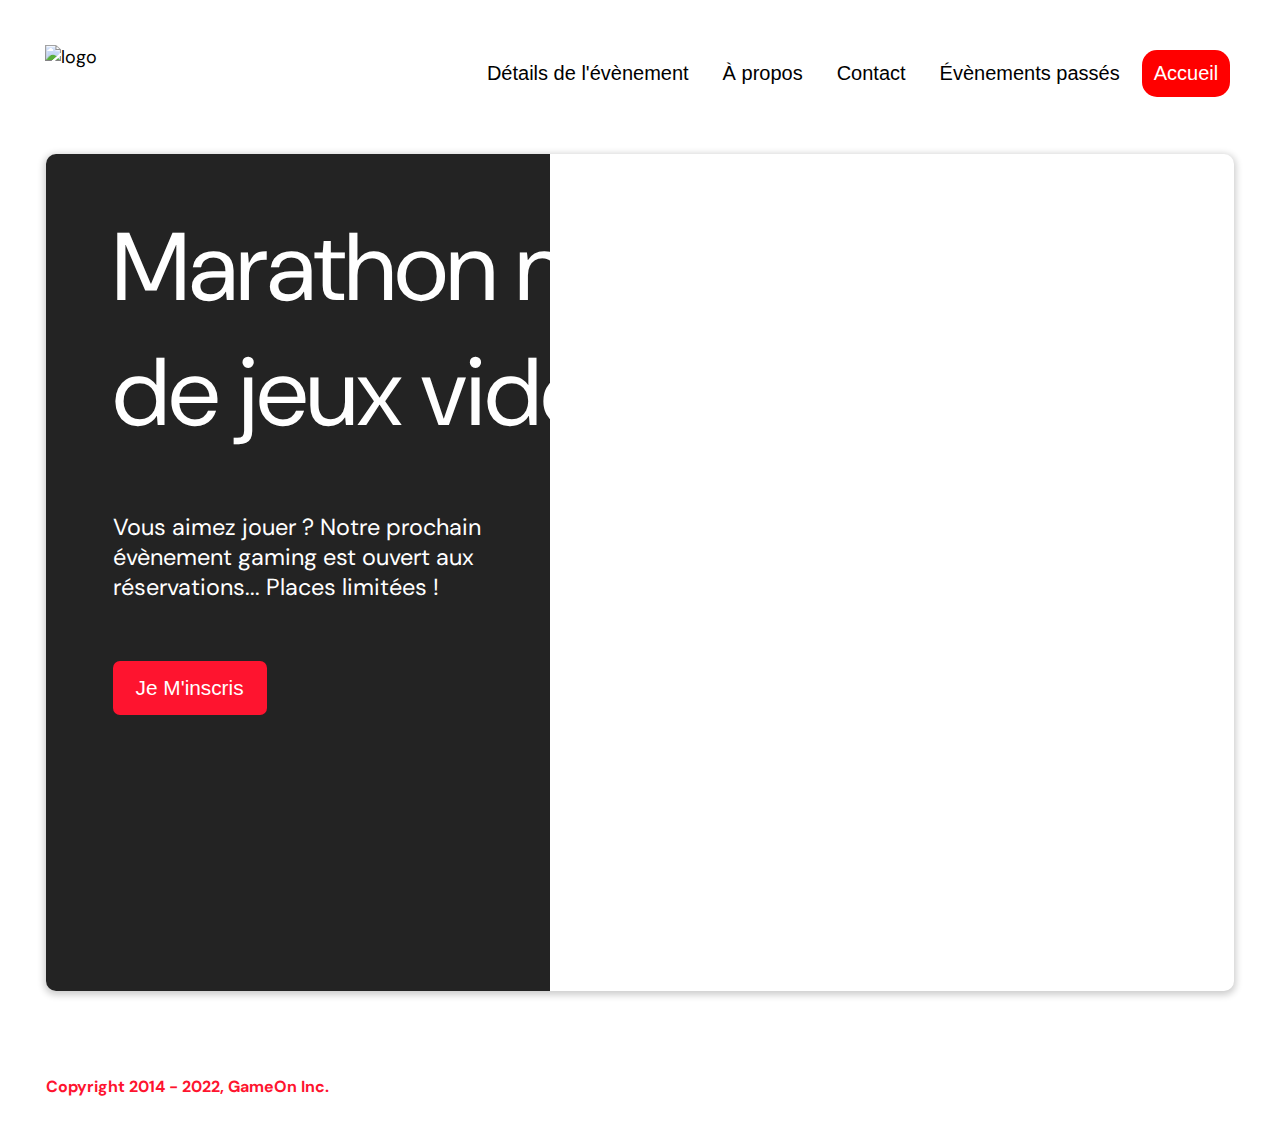
==== starterOnly/index.html @ 2d6cddc2 "bouton je m'inscris" ====
<!DOCTYPE html>
<html lang="en">
  <head>
    <meta charset="utf-8" />
    <title>Reservation</title>
    <meta name="viewport" content="width=device-width,initial-scale=1" />
    <link rel="stylesheet" href="modal.css" />
    <link rel="stylesheet" href="https://cdnjs.cloudflare.com/ajax/libs/font-awesome/4.7.0/css/font-awesome.min.css">
    <link
      href="https://fonts.googleapis.com/css?family=DM+Sans"
      rel="stylesheet">
  </head>
  <body>
    <div class="topnav" id="myTopnav">
      <div class="header-logo">
      <img alt="logo" src="Logo.png" width="auto" height="auto" />
    </div>
      <div class="main-navbar">
      
        <a href="#"><span>Détails de l'évènement</span></a>
        <a href="#"><span>À propos</span></a>
        <a href="#"><span>Contact</span></a>
        <a href="#"><span>Évènements passés</span></a>
        <a href="javascript:void(0);" class="icon" onclick="editNav()">
          <i class="fa fa-bars"></i>
          <a href="#" class="active"><span>Accueil</span></a>
        </a>
      </div>
    </div>
  </div>
    <main>
      <div class="hero-section">
        <div class="hero-content">
          <h1 class="hero-headline">
            Marathon national<br>
            de jeux vidéos
          </h1>
          <p class="hero-text">
            Vous aimez jouer ? Notre prochain évènement gaming est ouvert
            aux réservations... Places limitées !
          </p>
          <button class="btn-signup modal-btn">
            je m'inscris
          </button>
        </div>
        <div class="hero-img">
          <img src="./bg_img.jpg" alt="img" />
        </div>
        <button class="btn-signup modal-btn">
          je m'inscris
        </button>
      </div>

      <div class="bground">
        <div class="content">
          <span class="close"></span>
          <div class="modal-body">
            <form
              name="reserve"
              action="index.html"
              method="get"
              onsubmit="return validate();"
            >
              <div
                class="formData">
                <label>Prénom</label><br>
                <input
                  class="text-control"
                  type="text"
                  id="first"
                  name="first"
                  minlength="2"
                /><br>
              </div>
              <div
                class="formData">
                <label>Nom</label><br>
                <input
                  class="text-control"
                  type="text"
                  id="last"
                  name="last"
                /><br>
              </div>
              <div
                class="formData">
                <label>E-mail</label><br>
                <input
                  class="text-control"
                  type="email"
                  id="email"
                  name="email"
                /><br>
              </div>
              <div
                class="formData">
                <label>Date de naissance</label><br>
                <input
                  class="text-control"
                  type="date"
                  id="birthdate"
                  name="birthdate"
                /><br>
              </div>

              <div
                class="formData">
                <label>À combien de tournois GameOn avez-vous déjà participé ?</label><br>
                <input type="number" class="text-control" id="quantity" name="quantity" min="0" max="99">
              </div>
              <p class="text-label">A quel tournoi souhaitez-vous participer cette année ?
                <abbr title="Une ville doit être sélectionnée"></abbr>
              </p>
              <div
                class="formData">

                <input
                  class="checkbox-input"
                  type="radio"
                  id="location1"
                  name="location"
                  value="New York"
                />
                <label class="checkbox-label" for="location1">
                  <span class="checkbox-icon"></span>
                  New York</label
                >

                <input
                  class="checkbox-input"
                  type="radio"
                  id="location2"
                  name="location"
                  value="San Francisco"
                />
                <label class="checkbox-label" for="location2">
                  <span class="checkbox-icon"></span>
                  San Francisco</label
                >

                <input
                  class="checkbox-input"
                  type="radio"
                  id="location3"
                  name="location"
                  value="Seattle"
                />
                <label class="checkbox-label" for="location3">
                  <span class="checkbox-icon"></span>
                  Seattle</label
                >

                <input
                  class="checkbox-input"
                  type="radio"
                  id="location4"
                  name="location"
                  value="Chicago"
                />
                <label class="checkbox-label" for="location4">
                  <span class="checkbox-icon"></span>
                  Chicago</label
                >

                <input
                  class="checkbox-input"
                  type="radio"
                  id="location5"
                  name="location"
                  value="Boston"
                />
                <label class="checkbox-label" for="location5">
                  <span class="checkbox-icon"></span>
                  Boston</label
                >
                <input
                  class="checkbox-input"
                  type="radio"
                  id="location6"
                  name="location"
                  value="Portland"
                />
                <label class="checkbox-label" for="location6">
                  <span class="checkbox-icon"></span>
                  Portland</label
                >
              </div>

              <div
                class="formData">
                <input
                  class="checkbox-input"
                  type="checkbox"
                  id="checkbox1"
                  checked
                />
                <label class="checkbox2-label" for="checkbox1" required>
                  <span class="checkbox-icon"></span>
                  J'ai lu et accepté les conditions d'utilisation.
                </label>
                <br>
                <input class="checkbox-input" type="checkbox" id="checkbox2" />
                <label class="checkbox2-label" for="checkbox2">
                  <span class="checkbox-icon"></span>
                  Je  souhaite être prévenu des prochains évènements.
                </label>
                <br>
              </div>
              <input
                class="btn-submit"
                type="submit"
                class="button"
                value="c'est parti"
              />
            </form>
            <!--        ajout bouton close confirm -->
            <div class="confirm-modal d-none">
              <div class="message">Merci de! Votre réservation a bien été reçue!</div>
              <input type="button"
              class="button btn-submit close-confirm"
              value="fermer"
              />
            </div>
          </div>
        </div>
      </div>
    </main>
    <footer>
      <p class="copyrights">
        Copyright 2014 - 2022, GameOn Inc.
      </p>
    </footer>
    <script src="modal.js"></script>
  </body>
</html>
---- starterOnly/modal.css ----
:root {
  --font-default: "DM Sans", Arial, Helvetica, sans-serif;
  --font-slab: var(--font-default);
  --modal-duration: 0.8s;
}
* {
  box-sizing: border-box;
  margin: 0;
  padding: 0;
}
/* Landing Page */

body {
  margin: 0;
  display: flex;
  flex-direction: column;
  background-image: url("background.png");
  font-family: var(--font-default);
  font-size: 18px;
  max-width: 1300px;
  margin: 0 auto;
}

p {
  margin-bottom: 0;
  padding: 0.5vw;
}

img {
  padding-right: 1rem;
}

.topnav {
  overflow: hidden;
  margin: 3.5%;
}
.header-logo {
    float: left;
}
.main-navbar {
    float: right;
}
.topnav a {
  float: left;
  display: block;
  color: #000000;
  text-align: center;
  padding: 12px 12px;
  margin: 5px;
  text-decoration: none;
  font-size: 20px;
  font-family: Roboto, sans-serif;
}

.topnav a:hover {
  background-color: #ff0000;
  color: #ffffff;
  border-radius: 15px;
}

.topnav a.active {
  background-color: #ff0000;
  color: #ffffff;
  border-radius: 15px;
}

.topnav .icon {
  display: none;
}

@media screen and (max-width: 768px) {
  .topnav a {display: none;}
  .topnav a.icon {
    float: right;
    display: block;
  }
}

@media screen and (max-width: 768px) {
  .topnav.responsive {position: relative;}
  .topnav.responsive .icon {
    position: absolute;
    right: 0;
    top: 0;
  }
  .topnav.responsive a {
    float: none;
    display: block;
    text-align: left;
  }
}



 @media screen and (max-width: 540px) {
  .topnav a {display: none;}
  .topnav a.icon {
    float: right;
    display: block;
    margin-top: -15px;
  }
} 

main {
  font-size: 130%;
  font-weight: bolder;
  color: black;
  padding-top: 0.5vw;
  padding-left: 2vw;
  padding-right: 2vw;
  margin: 1px 20px 15px;
  border-radius: 2rem;
  text-align: justify;


}

.modal-btn {
  font-size: 145%;
  background: #fe142f;
  display: flex;
  margin: auto;
  padding: 2em;
  color: #fff;
  padding: 0.75rem 2.5rem;
  border-radius: 1rem;
  cursor: pointer;
}

.modal-btn:hover {
  background: #3876ac;
}

.footer {
  margin: 20px;
  padding: 10px;
  font-family: var(--font-slab);
}

/* Modal form */

.button {
  background: #fe142f;
  margin-top: 0.5em;
  padding: 1em;
  color: #fff;
  border-radius: 15px;
  cursor: pointer;
  font-size: 16px;
}

.button:hover {
  background: #3876ac;
}

.smFont {
  font-size: 16px;
}

.bground {
  display: none;
  position: fixed;
  z-index: 1;
  left: 0;
  top: 0;
  height: 100%;
  width: 100%;
  overflow: auto;
  background-color: rgba(26, 39, 156, 0.4);
}

.content {
  margin: 5% auto;
  width: 100%;
  max-width: 500px;
  animation-name: modalopen;
  animation-duration: var(--modal-duration);
  background: #232323;
  border-radius: 10px;
  overflow: hidden;
  position: relative;
  color: #fff;
  padding-top: 10px;
}

.modal-body {
  padding: 15px 8%;
  margin: 15px auto;
}

label {
  font-family: var(--font-default);
  font-size: 17px;
  font-weight: normal;
  display: inline-block;
  margin-bottom: 11px;
}
input {
  padding: 8px;
  border: 0.8px solid #ccc;
  outline: none;
}
.text-control {
  margin: 0;
  padding: 8px;
  width: 100%;
  border-radius: 8px;
  font-size: 20px;
  height: 48px;
}
.formData[data-error]::after {
  content: attr(data-error);
  font-size: 0.4em;
  color: #e54858;
  display: block;
  margin-top: 7px;
  margin-bottom: 7px;
  text-align: right;
  line-height: 0.3;
  opacity: 0;
  transition: 0.3s;
}
.formData[data-error-visible="true"]::after {
  opacity: 1;
}
.formData[data-error-visible="true"] .text-control {
  border: 2px solid #e54858;
}
/* 
input[data-error]::after {
    content: attr(data-error);
    font-size: 0.4em;
    color: red;
} */
.checkbox-label,
.checkbox2-label {
  position: relative;
  margin-left: 36px;
  font-size: 12px;
  font-weight: normal;
}
.checkbox-label .checkbox-icon,
.checkbox2-label .checkbox-icon {
  display: block;
  width: 20px;
  height: 20px;
  border: 2px solid #279e7a;
  border-radius: 50%;
  text-indent: 29px;
  white-space: nowrap;
  position: absolute;
  left: -30px;
  top: -1px;
  transition: 0.3s;
}
.checkbox-label .checkbox-icon::after,
.checkbox2-label .checkbox-icon::after {
  content: "";
  width: 13px;
  height: 13px;
  background-color: #279e7a;
  border-radius: 50%;
  text-indent: 29px;
  white-space: nowrap;
  position: absolute;
  left: 50%;
  top: 50%;
  transform: translate(-50%, -50%);
  transition: 0.3s;
  opacity: 0;
}
.checkbox-input {
  display: none;
}
.checkbox-input:checked + .checkbox-label .checkbox-icon::after,
.checkbox-input:checked + .checkbox2-label .checkbox-icon::after {
  opacity: 1;
}
.checkbox-input:checked + .checkbox2-label .checkbox-icon {
  background: #279e7a;
}
.checkbox2-label .checkbox-icon {
  border-radius: 4px;
  border: 0;
  background: #c4c4c4;
}
.checkbox2-label .checkbox-icon::after {
  width: 7px;
  height: 4px;
  border-radius: 2px;
  background: transparent;
  border: 2px solid transparent;
  border-bottom-color: #fff;
  border-left-color: #fff;
  transform: rotate(-55deg);
  left: 21%;
  top: 19%;
}
.close {
  position: absolute;
  right: 15px;
  top: 15px;
  width: 32px;
  height: 32px;
  opacity: 1;
  cursor: pointer;
  transform: scale(0.7);
}
.close:before,
.close:after {
  position: absolute;
  left: 15px;
  content: " ";
  height: 33px;
  width: 3px;
  background-color: #fff;
}
.close:before {
  transform: rotate(45deg);
}
.close:after {
  transform: rotate(-45deg);
}
.btn-submit,
.btn-signup {
  background: #fe142f;
  display: block;
  margin: 0 auto;
  border-radius: 7px;
  font-size: 1rem;
  padding: 12px 82px;
  color: #fff;
  cursor: pointer;
  border: 0;
}
/* custom select styles */
.custom-select {
  position: relative;
  font-family: Arial;
  font-size: 1.1rem;
  font-weight: normal;
}

.custom-select select {
  display: none;
}
.select-selected {
  background-color: #fff;
}

/* Style the arrow inside the select element: */
.select-selected:after {
  position: absolute;
  content: "";
  top: 10px;
  right: 13px;
  width: 11px;
  height: 11px;
  border: 3px solid transparent;
  border-bottom-color: #f00;
  border-left-color: #f00;
  transform: rotate(-48deg);
  border-radius: 25px 0 5px 0;
}

/* Point the arrow upwards when the select box is open (active): */
.select-selected.select-arrow-active:after {
  transform: rotate(135deg);
  top: 13px;
}

.select-items div,
.select-selected {
  color: #000;
  padding: 11px 16px;
  border: 1px solid transparent;
  border-color: transparent transparent rgba(0, 0, 0, 0.1) transparent;
  cursor: pointer;
  border-radius: 8px;
  height: 48px;
}

/* Style items (options): */
.select-items {
  position: absolute;
  background-color: #fff;
  top: 89%;
  left: 0;
  right: 0;
  z-index: 99;
}

/* Hide the items when the select box is closed: */
.select-hide {
  display: none;
}

.select-items div:hover,
.same-as-selected {
  background-color: rgba(0, 0, 0, 0.1);
}
/* custom select end */
.text-label {
  font-weight: normal;
  font-size: 16px;
}
.hero-section {
  min-height: 93vh;
  border-radius: 10px;
  display: grid;
  grid-template-columns: repeat(12, 1fr);
  overflow: hidden;
  box-shadow: 0 2px 7px 2px rgba(0, 0, 0, 0.2);
  margin-bottom: 10px;
}
.hero-content {
  padding: 51px 67px;
  grid-column: span 4;
  background: #232323;
  color: #fff;
  position: relative;
  text-align: left;
  min-width: 424px;
}
.hero-content::after {
  content: "";
  width: 100%;
  height: 100%;
  background: #232323;
  position: absolute;
  right: -80px;
  top: 0;
}
.hero-content > * {
  position: relative;
  z-index: 1;
}
.hero-headline {
  font-size: 6rem;
  font-weight: normal;
  white-space: nowrap;
}
.hero-text {
  width: 146%;
  font-weight: normal;
  margin-top: 57px;
  padding: 0;
}
.btn-signup {
  outline: none;
  text-transform: capitalize;
  font-size: 1.3rem;
  padding: 15px 23px;
  margin: 0;
  margin-top: 59px;
}
.hero-img {
  grid-column: span 8;
}
.hero-img img {
  width: 100%;
  height: 100%;
  display: block;
  padding: 0;
}
.copyrights {
  color: #fe142f;
  padding: 0;
  font-size: 1rem;
  margin: 60px 0 30px;
  font-weight: bolder;
}
.hero-section > .btn-signup {
  display: none;
}
footer {
  padding-left: 2vw;
  padding-right: 2vw;
  margin: 0 20px;
}
@media screen and (max-width: 800px) {
  .hero-section {
    display: block;
    box-shadow: unset;
  }
  .hero-content {
    background: #fff;
    color: #000;
    padding: 20px;
  }
  .hero-content::after {
    content: unset;
  }
  .hero-content .btn-signup {
    display: none;
  }
  .hero-headline {
    font-size: 4.5rem;
    white-space: normal;
  }
  .hero-text {
    width: unset;
    font-size: 1.5rem;
  }
  .hero-img img {
    border-radius: 10px;
    margin-top: 40px;
  }
  .hero-section > .btn-signup {
    display: block;
    margin: 32px auto 10px;
    padding: 12px 35px;
  }
  .copyrights {
    margin-top: 50px;
    text-align: center;
  }
}

@keyframes modalopen {
  from {
    opacity: 0;
    transform: translateY(-150px);
  }
  to {
    opacity: 1;
  }
}
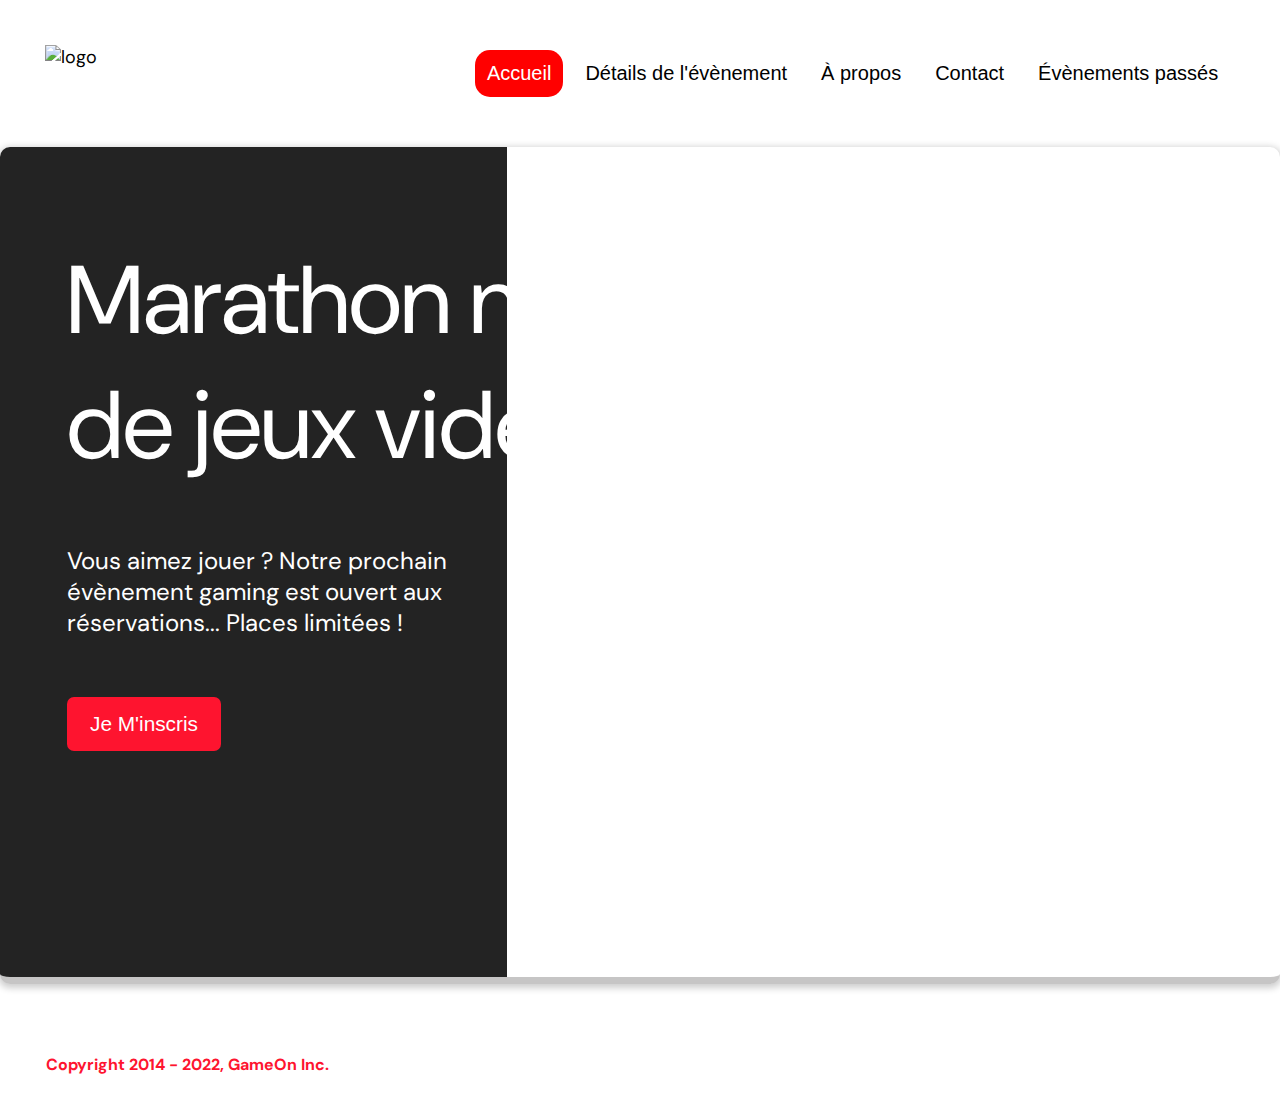
==== commit bb939428: "message erreur" ====
--- a/starterOnly/index.html
+++ b/starterOnly/index.html
@@ -1,235 +1,166 @@
-<!DOCTYPE html>
-<html lang="en">
-  <head>
-    <meta charset="utf-8" />
-    <title>Reservation</title>
-    <meta name="viewport" content="width=device-width,initial-scale=1" />
-    <link rel="stylesheet" href="modal.css" />
-    <link rel="stylesheet" href="https://cdnjs.cloudflare.com/ajax/libs/font-awesome/4.7.0/css/font-awesome.min.css">
-    <link
-      href="https://fonts.googleapis.com/css?family=DM+Sans"
-      rel="stylesheet">
-  </head>
-  <body>
-    <div class="topnav" id="myTopnav">
-      <div class="header-logo">
-      <img alt="logo" src="Logo.png" width="auto" height="auto" />
-    </div>
-      <div class="main-navbar">
-      
-        <a href="#"><span>Détails de l'évènement</span></a>
-        <a href="#"><span>À propos</span></a>
-        <a href="#"><span>Contact</span></a>
-        <a href="#"><span>Évènements passés</span></a>
-        <a href="javascript:void(0);" class="icon" onclick="editNav()">
-          <i class="fa fa-bars"></i>
-          <a href="#" class="active"><span>Accueil</span></a>
-        </a>
-      </div>
-    </div>
-  </div>
-    <main>
-      <div class="hero-section">
-        <div class="hero-content">
-          <h1 class="hero-headline">
-            Marathon national<br>
-            de jeux vidéos
-          </h1>
-          <p class="hero-text">
-            Vous aimez jouer ? Notre prochain évènement gaming est ouvert
-            aux réservations... Places limitées !
-          </p>
-          <button class="btn-signup modal-btn">
-            je m'inscris
-          </button>
-        </div>
-        <div class="hero-img">
-          <img src="./bg_img.jpg" alt="img" />
-        </div>
-        <button class="btn-signup modal-btn">
-          je m'inscris
-        </button>
-      </div>
-
-      <div class="bground">
-        <div class="content">
-          <span class="close"></span>
-          <div class="modal-body">
-            <form
-              name="reserve"
-              action="index.html"
-              method="get"
-              onsubmit="return validate();"
-            >
-              <div
-                class="formData">
-                <label>Prénom</label><br>
-                <input
-                  class="text-control"
-                  type="text"
-                  id="first"
-                  name="first"
-                  minlength="2"
-                /><br>
-              </div>
-              <div
-                class="formData">
-                <label>Nom</label><br>
-                <input
-                  class="text-control"
-                  type="text"
-                  id="last"
-                  name="last"
-                /><br>
-              </div>
-              <div
-                class="formData">
-                <label>E-mail</label><br>
-                <input
-                  class="text-control"
-                  type="email"
-                  id="email"
-                  name="email"
-                /><br>
-              </div>
-              <div
-                class="formData">
-                <label>Date de naissance</label><br>
-                <input
-                  class="text-control"
-                  type="date"
-                  id="birthdate"
-                  name="birthdate"
-                /><br>
-              </div>
-
-              <div
-                class="formData">
-                <label>À combien de tournois GameOn avez-vous déjà participé ?</label><br>
-                <input type="number" class="text-control" id="quantity" name="quantity" min="0" max="99">
-              </div>
-              <p class="text-label">A quel tournoi souhaitez-vous participer cette année ?
-                <abbr title="Une ville doit être sélectionnée"></abbr>
-              </p>
-              <div
-                class="formData">
-
-                <input
-                  class="checkbox-input"
-                  type="radio"
-                  id="location1"
-                  name="location"
-                  value="New York"
-                />
-                <label class="checkbox-label" for="location1">
-                  <span class="checkbox-icon"></span>
-                  New York</label
-                >
-
-                <input
-                  class="checkbox-input"
-                  type="radio"
-                  id="location2"
-                  name="location"
-                  value="San Francisco"
-                />
-                <label class="checkbox-label" for="location2">
-                  <span class="checkbox-icon"></span>
-                  San Francisco</label
-                >
-
-                <input
-                  class="checkbox-input"
-                  type="radio"
-                  id="location3"
-                  name="location"
-                  value="Seattle"
-                />
-                <label class="checkbox-label" for="location3">
-                  <span class="checkbox-icon"></span>
-                  Seattle</label
-                >
-
-                <input
-                  class="checkbox-input"
-                  type="radio"
-                  id="location4"
-                  name="location"
-                  value="Chicago"
-                />
-                <label class="checkbox-label" for="location4">
-                  <span class="checkbox-icon"></span>
-                  Chicago</label
-                >
-
-                <input
-                  class="checkbox-input"
-                  type="radio"
-                  id="location5"
-                  name="location"
-                  value="Boston"
-                />
-                <label class="checkbox-label" for="location5">
-                  <span class="checkbox-icon"></span>
-                  Boston</label
-                >
-                <input
-                  class="checkbox-input"
-                  type="radio"
-                  id="location6"
-                  name="location"
-                  value="Portland"
-                />
-                <label class="checkbox-label" for="location6">
-                  <span class="checkbox-icon"></span>
-                  Portland</label
-                >
-              </div>
-
-              <div
-                class="formData">
-                <input
-                  class="checkbox-input"
-                  type="checkbox"
-                  id="checkbox1"
-                  checked
-                />
-                <label class="checkbox2-label" for="checkbox1" required>
-                  <span class="checkbox-icon"></span>
-                  J'ai lu et accepté les conditions d'utilisation.
-                </label>
-                <br>
-                <input class="checkbox-input" type="checkbox" id="checkbox2" />
-                <label class="checkbox2-label" for="checkbox2">
-                  <span class="checkbox-icon"></span>
-                  Je  souhaite être prévenu des prochains évènements.
-                </label>
-                <br>
-              </div>
-              <input
-                class="btn-submit"
-                type="submit"
-                class="button"
-                value="c'est parti"
-              />
-            </form>
-            <!--        ajout bouton close confirm -->
-            <div class="confirm-modal d-none">
-              <div class="message">Merci de! Votre réservation a bien été reçue!</div>
-              <input type="button"
-              class="button btn-submit close-confirm"
-              value="fermer"
-              />
-            </div>
-          </div>
-        </div>
-      </div>
-    </main>
-    <footer>
-      <p class="copyrights">
-        Copyright 2014 - 2022, GameOn Inc.
-      </p>
-    </footer>
-    <script src="modal.js"></script>
-  </body>
-</html>
+<!DOCTYPE html>
+<html lang="fr">
+
+<head>
+  <meta charset="utf-8" />
+  <title>Reservation</title>
+  <meta name="viewport" content="width=device-width,initial-scale=1" />
+  <link rel="stylesheet" href="./essai.css" />
+  <link rel="stylesheet" href="https://cdnjs.cloudflare.com/ajax/libs/font-awesome/4.7.0/css/font-awesome.min.css">
+  <link href="https://fonts.googleapis.com/css?family=DM+Sans" rel="stylesheet">
+</head>
+
+<body>
+  <div class="topnav" id="myTopnav">
+    <div class="header-logo">
+      <img alt="logo" src="./Logo.png" width="auto" height="auto" />
+    </div>
+    <div class="main-navbar">
+      <a href="#" class="active"><span>Accueil</span></a>
+      <a href="#"><span>Détails de l'évènement</span></a>
+      <a href="#"><span>À propos</span></a>
+      <a href="#"><span>Contact</span></a>
+      <a href="#"><span>Évènements passés</span></a>
+      <a href="javascript:void(0);" class="icon" onclick="editNav()">
+        <i class="fa fa-bars "></i>
+      </a>
+
+    </div>
+
+  </div>
+  </div>
+  <main>
+    <div class="hero-section">
+      <div class="hero-content">
+        <h1 class="hero-headline">
+          Marathon national<br>
+          de jeux vidéos
+        </h1>
+        <p class="hero-text">
+          Vous aimez jouer ? Notre prochain évènement gaming est ouvert
+          aux réservations... Places limitées !
+        </p>
+        <!-- insertition d'un nouveau bouton iscription pour lles écrans supérieurs à 800 px-->
+        <button id="secondInscritBtn" class="btn-signup modal-btn">
+          je m'inscris
+        </button>
+      </div>
+      <div class="hero-img">
+        <img src="./bg_img.jpg" alt="img" />
+      </div>
+      <button id="inscritBtn" class="btn-signup modal-btn">
+        je m'inscris
+      </button>
+    </div>
+    <div class="bground">
+      <div class="content">
+        <span id="closeModale" class="close"></span>
+        <div class="modal-body">
+          <form name="reserve" id="myform" action="index.html" method="post">
+            <div class="formData">
+              <label for="first">Prénom</label><br>
+              <input class="text-control " type="text" required="required" id="first" name="first" /><br>
+              <small id="small_text" class="small_text">Prénom non valide</small>
+            </div>
+
+              <div class="formData" data-error="la plus belle des motos">
+              <label for="last">Nom</label><br>
+              <input class="text-control" type="text" required="required" id="last" name="last" /><br>
+              <small id="small_nom">Le nom n'est pas valide</small>
+            </div>
+
+            <div class="formData">
+              <label for="email">E-mail</label><br>
+              <input class="text-control" type="email" required="required" id="email" name="email" /><br>
+              <div class="email-vide">Entrez une adresse mail valide</div>
+              <div class="error-email" id="error-email">L'adresse mail n'est pas valide</div>
+            </div>
+
+            <div class="formData">
+              <label for="birthdate">Date de naissance</label><br>
+              <input class="text-control" type="date" required="required" id="birthdate" name="birthdate" /><br>
+              <div class="no-date">Vous devez avoir 18 ans pour participer aux tournois</div>
+              <div class="right-date"></div>
+            </div>
+
+            <div class="formData">
+              <label for="quantity">À combien de tournois GameOn avez-vous déjà participé ?</label><br>
+              <input type="number" class="text-control" required="required" id="quantity" name="quantity" min="0"
+                max="99">
+              <div class="nombre-invalide" id="nombre-invalide">Entrer un nombre maximal de 99 tournois</div>
+            </div>
+
+            <p class="text-label">A quel tournoi souhaitez-vous participer cette année ? <abbr
+                title="Une ville doit être sélectionnée"></abbr></p>
+
+            <div class="formData">
+              <input class="checkbox-input" type="radio" id="location1" name="location" value="New York"
+                required="required" />
+              <label class="checkbox-label" for="location1"><span class="checkbox-icon"></span> New York</label>
+
+              <input class="checkbox-input" type="radio" id="location2" name="location" value="San Francisco" />
+              <label class="checkbox-label" for="location2"><span class="checkbox-icon"></span> San Francisco</label>
+
+              <input class="checkbox-input" type="radio" id="location3" name="location" value="Seattle" />
+              <label class="checkbox-label" for="location3"><span class="checkbox-icon"></span> Seattle</label>
+
+              <input class="checkbox-input" type="radio" id="location4" name="location" value="Chicago" />
+              <label class="checkbox-label" for="location4"><span class="checkbox-icon"></span> Chicago</label>
+
+              <input class="checkbox-input" type="radio" id="location5" name="location" value="Boston" />
+              <label class="checkbox-label" for="location5"><span class="checkbox-icon"></span> Boston</label>
+
+              <input class="checkbox-input" type="radio" id="location6" name="location" value="Portland" />
+              <label class="checkbox-label" for="location6"><span class="checkbox-icon"></span> Portland</label>
+
+              <div class="choix-ville">Indiquez la ville de votre choix</div>
+            </div>
+
+            <div class="formData">
+              <input class="checkbox-input" type="checkbox" id="checkbox1" name="checkbox1" required />
+              <label class="checkbox2-label" for="checkbox1">
+                <span class="checkbox-icon"></span>
+                <div class="accept-conditions">J'ai lu et accepte les conditions d'utilisation.</div>
+                <div class="accept">Veuillez accepter les conditions d'utilisation</div>
+              </label>
+              <br>
+              <input class="checkbox-input" type="checkbox" id="checkbox2" />
+              <label class="checkbox2-label" for="checkbox2">
+                <span class="checkbox-icon"></span>
+                Je souhaite être prévenu des prochains évènements.
+              </label>
+            </div>
+
+            <div class="essai">
+              <input class="btn-submit button" id="parti" type="submit" value="C'est parti" />
+            </div>
+          </form>
+
+          <!--        ajout bouton close confirm -->
+
+          <div class="cadre">
+            <div class="confirm-modal d-none">
+
+              <div class="message">Merci pour  votre inscription
+                <input type="button" id="close-confirm" class="button btn-submit close-confirm" value="fermer" />
+
+              </div>
+            </div>
+          </div>
+        </div>
+      </div>
+    </div>
+  </main>
+  <footer>
+    <p class="copyrights">
+      Copyright 2014 - 2022, GameOn Inc.
+    </p>
+  </footer>
+
+
+  <script src="./essai.js"></script>
+
+
+</body>
+
+</html>--- a/starterOnly/essai.css
+++ b/starterOnly/essai.css
@@ -0,0 +1,721 @@
+:root {
+    --font-default: "DM Sans", Arial, Helvetica, sans-serif;
+    --font-slab: var(--font-default);
+    --modal-duration: 0.8s;
+}
+
+* {
+    box-sizing: border-box;
+    margin: 0;
+    padding: 0;
+}
+
+body {
+    margin: 0;
+    display: flex;
+    flex-direction: column;
+    font-family: var(--font-default);
+    font-size: 18px;
+    max-width: 1440px;
+    margin: 0 auto;
+}
+
+p {
+    margin-bottom: 0;
+    padding: 0.5vw;
+}
+
+img {
+    padding-right: 1rem;
+}
+
+
+.topnav {
+    overflow: hidden;
+    margin: 3.5%;
+}
+
+.header-logo {
+    float: left;
+}
+
+.main-navbar {
+    float: right;
+}
+
+.topnav a   {
+    float: left;
+    display: block;
+    color: #000000;
+    text-align: center;
+    padding: 12px 12px;
+    margin: 5px;
+    text-decoration: none;
+    font-size: 20px;
+    font-family: Roboto, sans-serif;
+}
+
+.fa.fa-bars{
+    display: none;
+}
+
+.topnav a:hover {
+    color: #ffffff;
+    border-radius: 15px;
+    display: block;
+    background-color: red;
+}
+
+.topnav a.active {
+    background-color: #ff0000;
+    color: #ffffff;
+    border-radius: 15px;
+}
+
+.topnav .icon {
+    display: none;
+}
+
+.fa.fa-bars{
+    color:  #FF001B;
+}
+
+.invalid-border{
+    border: solid red 1px;
+}
+
+.valid-border{
+    border: rgb(26, 255, 0) 1px solid;
+}
+/*-----------Pour les ecrans de 768 pixels ou plus petits----------*/
+
+@media screen and (max-width: 768px) {
+    .topnav a {display: none;}
+    .topnav a.icon {
+        float: right;
+        display: block;
+    }
+    
+    .fa.fa-bars{
+        display: block;
+    }
+    .topnav a active{
+        background-color: rgb(255, 255, 255);
+    }
+    .topnav .icon{
+        display: block;
+        
+        color: rgb(255, 255, 255);
+    }
+}
+
+@media screen and (max-width: 768px) {
+    .topnav.responsive {position: relative;
+    }
+    
+    
+    a.icon:hover{
+        background-color: rgb(192, 62, 62);
+    }
+    .topnav.responsive .icon {
+        position: absolute;
+        right: 0;
+        top: 0;
+        
+        color: red;
+        z-index: 100;
+        
+    }
+    .topnav.responsive a {
+        float: none;
+        display: block;
+        text-align: left;
+    }
+    
+    a.icon{
+        display: block;
+        position: absolute;
+        top: 30px;
+        right: 40px;
+        font-size:2rem;
+    }
+    .main-navbar{
+        margin-top: 70px;
+    }
+}
+
+/*------pour les écrans de 540pixels ou moins--------*/
+@media screen and (max-width: 540px) {
+    .topnav a {display: none;}
+    .topnav a.icon {
+        float: right;
+        display: block;
+        margin-top: -15px;
+    }
+    
+};
+
+main {
+    font-size: 130%;
+    font-weight: bolder;
+    color: black;
+    padding-top: 0.5vw;
+    padding-left: 2vw;
+    padding-right: 2vw;
+    margin: 1px 20px 15px;
+    border-radius: 2rem;
+    text-align: justify;
+}
+
+.modal-btn {
+    font-size: 145%;
+    background: #fe142f;
+    display: flex;
+    margin: auto;
+    padding: 2em;
+    color: #fff;
+    padding: 0.75rem 2.5rem;
+    border-radius: 1rem;
+    cursor: pointer;
+}
+
+.modal-btn:hover {
+    background: #3876ac;
+}
+
+.footer {
+    margin: 20px;
+    padding: 10px;
+    font-family: var(--font-slab);
+}
+
+/* Modal form */
+.button {
+    background: #fe142f;
+    margin-top: 0.5em;
+    padding: 1em;
+    color: #fff;
+    border-radius: 15px;
+    cursor: pointer;
+    font-size: 16px;
+}
+
+.button:hover {
+    background: #3876ac;
+}
+
+.smFont {
+    font-size: 16px;
+}
+
+.bground {
+    display:none ;
+    position: fixed;
+    z-index: 1;
+    left: 0;
+    top: 0;
+    height: 100%;
+    width: 100%;
+    overflow: auto;
+    background-color: rgba(26, 39, 156, 0.4);
+}
+
+.content {
+    margin: 5% auto;
+    width: 100%;
+    max-width: 500px;
+    animation-name: modalopen;
+    animation-duration: var(--modal-duration);
+    background: #232323;
+    border-radius: 10px;
+    overflow: hidden;
+    position: relative;
+    color: #fff;
+    padding-top: 10px;
+}
+
+
+.modal-body {
+    padding: 15px 8%;
+    margin: 15px auto;
+    
+}
+
+label {
+    font-family: var(--font-default);
+    font-size: 17px;
+    font-weight: normal;
+    display: inline-block;
+    margin-bottom: 11px;
+}
+
+input {
+    padding: 8px;
+    border: 0.8px solid #ccc;
+    outline: none;
+}
+
+.text-control {
+    margin: 0;
+    padding: 8px;
+    width: 100%;
+    border-radius: 8px;
+    font-size: 20px;
+    height: 48px;
+}
+
+.formData[data-error]::after {
+    content: attr(data-error);
+    font-size: 0.4em;
+    color: #e54858;
+    display: block;
+    margin-top: 7px;
+    margin-bottom: 7px;
+    text-align: right;
+    line-height: 0.3;
+    opacity: 0;
+    transition: 0.3s;
+}
+
+.formData[data-error-visible="true"]::after {
+    opacity: 1;
+}
+
+.formData[data-error-visible="true"] .text-control {
+    border: 2px solid #e54858;
+}
+
+input[data-error]::after {
+    content: attr(data-error);
+    font-size: 0.4em;
+    color: red;
+} 
+.checkbox-label,
+.checkbox2-label {
+    position: relative;
+    margin-left: 36px;
+    font-size: 12px;
+    font-weight: normal;
+}
+
+.checkbox-label .checkbox-icon,
+.checkbox2-label .checkbox-icon {
+    display: block;
+    width: 20px;
+    height: 20px;
+    border: 2px solid #279e7a;
+    border-radius: 50%;
+    text-indent: 29px;
+    white-space: nowrap;
+    position: absolute;
+    left: -30px;
+    top: -1px;
+    transition: 0.3s;
+}
+
+.checkbox-label .checkbox-icon::after,
+.checkbox2-label .checkbox-icon::after {
+    content: "";
+    width: 13px;
+    height: 13px;
+    background-color: #279e7a;
+    border-radius: 50%;
+    text-indent: 29px;
+    white-space: nowrap;
+    position: absolute;
+    left: 50%;
+    top: 50%;
+    transform: translate(-50%, -50%);
+    transition: 0.3s;
+    opacity: 0;
+}
+
+.checkbox-input {
+    display: none;
+}
+
+.checkbox-input:checked + .checkbox-label .checkbox-icon::after,
+.checkbox-input:checked + .checkbox2-label .checkbox-icon::after {
+    opacity: 1;
+}
+
+.checkbox-input:checked + .checkbox2-label .checkbox-icon {
+    background: #279e7a;
+}
+
+.checkbox2-label .checkbox-icon {
+    border-radius: 4px;
+    border: 0;
+    background: #c4c4c4;
+}
+
+.checkbox2-label .checkbox-icon::after {
+    width: 7px;
+    height: 4px;
+    border-radius: 2px;
+    background: transparent;
+    border: 2px solid transparent;
+    border-bottom-color: #fff;
+    border-left-color: #fff;
+    transform: rotate(-55deg);
+    left: 21%;
+    top: 19%;
+}
+
+.close {
+    position: absolute;
+    right: 15px;
+    top: 15px;
+    width: 32px;
+    height: 32px;
+    opacity: 1;
+    cursor: pointer;
+    transform: scale(.7);
+}
+
+.close:before,
+.close:after {
+    position: absolute;
+    left: 15px;
+    content: " ";
+    height: 33px;
+    width: 3px;
+    background-color: #fff;
+    transform: scale(2);
+}
+
+.close:before {
+    transform: rotate(45deg);
+}
+
+.close:after {
+    transform: rotate(-45deg);
+}
+
+.btn-submit,
+.btn-signup {
+    background: #fe142f;
+    display: block;
+    margin: 0 auto;
+    border-radius: 7px;
+    font-size: 1rem;
+    padding: 12px 82px;
+    color: #fff;
+    cursor: pointer;
+    border: 0;
+}
+/* custom select styles */
+.custom-select {
+    position: relative;
+    font-family: Arial;
+    font-size: 1.1rem;
+    font-weight: normal;
+}
+
+.custom-select select {
+    display: none;
+}
+
+.select-selected {
+    background-color: #fff;
+}
+
+/* Style the arrow inside the select element: */
+.select-selected:after {
+    position: absolute;
+    content: "";
+    top: 10px;
+    right: 13px;
+    width: 11px;
+    height: 11px;
+    border: 3px solid transparent;
+    border-bottom-color: #f00;
+    border-left-color: #f00;
+    transform: rotate(-48deg);
+    border-radius: 25px 0 5px 0;
+}
+
+/* Point the arrow upwards when the select box is open (active): */
+.select-selected.select-arrow-active:after {
+    transform: rotate(135deg);
+    top: 13px;
+}
+
+.select-items div,
+.select-selected {
+    color: #000;
+    padding: 11px 16px;
+    border: 1px solid transparent;
+    border-color: transparent transparent rgba(0, 0, 0, 0.1) transparent;
+    cursor: pointer;
+    border-radius: 8px;
+    height: 48px;
+}
+
+/* Style items (options): */
+.select-items {
+    position: absolute;
+    background-color: #fff;
+    top: 89%;
+    left: 0;
+    right: 0;
+    z-index: 99;
+}
+
+/* Hide the items when the select box is closed: */
+.select-hide {
+    display: none;
+}
+.select-items div:hover,
+.same-as-selected {
+    background-color: rgba(0, 0, 0, 0.1);
+}
+/* custom select end */
+.text-label {
+    font-weight: normal;
+    font-size: 16px;
+}
+.hero-section {
+    min-height: 93vh;
+    border-radius: 10px;
+    display: grid;
+    grid-template-columns: repeat(12, 1fr);
+    /*
+    grid-template-rows: repeat(3, 1fr);*/
+    overflow: hidden;
+    box-shadow: 0 2px 7px 2px rgba(0, 0, 0, 0.2);
+    margin-bottom: 10px;
+    /*-------*/
+    border-bottom: 7px solid #7e7a7a70;
+}
+.hero-content {
+    padding: 51px 67px;
+    grid-column: span 4;
+    background: #232323;
+    color: #fff;
+    position: relative;
+    text-align: left;
+    min-width: 424px;
+    
+}
+.hero-content::after {
+    content: "";
+    width: 100%;
+    height: 100%;
+    background: #232323;
+    position: absolute;
+    right: -80px;
+    top: 0;
+}
+.hero-content > * {
+    position: relative;
+    z-index: 1;
+}
+.hero-headline {
+    font-size: 6rem;
+    font-weight: normal;
+    white-space: nowrap;
+    margin-top:40px
+}
+.hero-text {
+    width: 146%;
+    font-weight: 400;
+    margin-top: 57px;
+    padding: 0;
+    font-size: 24px;
+}
+
+.btn-signup {
+    outline: none;
+    text-transform: capitalize;
+    font-size: 1.3rem;
+    padding: 15px 23px;
+    margin: 0;
+    margin-top: 59px;
+    
+}
+.hero-img {
+    grid-column: span 8;
+}
+.hero-img img {
+    width: 100%;
+    height: 100%;
+    display: block;
+    padding: 0;
+}
+.copyrights {
+    color: #fe142f;
+    padding: 0;
+    font-size: 1rem;
+    margin: 60px 0 30px;
+    font-weight: bolder;
+}
+/*-----------------*/
+.hero-section > .btn-signup {
+    display: none;
+}
+
+footer {
+    padding-left: 2vw;
+    padding-right: 2vw;
+    margin: 0 20px;
+}
+
+/*------------------*/
+
+@media screen and (min-width: 800px) and (max-width: 1440px) {
+    .hero-img img {
+        width: 100%; 
+        height: 100%; 
+        object-fit: cover;
+        object-position: center; 
+    }
+}
+/*---------------------*/
+
+@media screen and (max-width: 800px) {
+    .hero-section {
+        display: block;
+        box-shadow: unset;
+    }
+    .hero-content {
+        background: #fff;
+        color: #000;
+        padding: 20px;
+    }
+    .hero-content::after {
+        content: unset;
+    }
+    .hero-content .btn-signup {
+        display:none ;
+        
+    }
+    .hero-headline {
+        font-size: 4.5rem;
+        white-space: normal;
+    }
+    .hero-text {
+        width: unset;
+        font-size: 1.3rem;
+    }
+    .hero-img img {
+        border-radius: 10px;
+        margin-top: 40px;
+        
+    }
+    .hero-section > .btn-signup {
+        display: grid;
+        margin: 32px auto 10px;
+        padding: 12px 35px;
+    }
+    
+    .copyrights {
+        margin-top: 50px;
+        text-align: center;
+    }
+    
+    #secondInscritBtn{
+        display: none;
+    }
+    
+}
+
+@keyframes modalopen {
+    from {
+        opacity: 0;
+        transform: translateY(-150px);
+    }
+    to {
+        opacity: 1;
+    }
+}
+/*--------------media-------------*/
+
+.d-none{
+    display: flex;
+    
+}
+
+#small_text{
+    display: none;
+    font-size: 18px;
+    color: red;
+}
+
+#small_nom{
+    display: none;
+    font-size: 18px;
+    color: red;
+}
+
+#error-email{
+    display: none;
+    font-size: 18px;
+    color: red;
+}
+
+.button.btn-submit.close-confirm{
+    display: none;
+    margin-top: 150px;
+}
+
+
+#nombre-invalide{
+    display: none;
+    font-size: 18px;
+    color: red;
+}
+
+.accept{
+    display: none;
+    font-size: 18px;
+    color: red;
+}
+
+.no-date{
+    display: none;
+    font-size: 18px;
+    color: red;
+}
+
+.email-vide{
+    color: red;
+    font-size: 16px;
+}
+
+.choix-ville{
+    color: red;
+    font-size: 16px;
+    display: none;
+}
+
+.cadre{
+    display: flex;
+	flex-direction: row;
+	flex-wrap: nowrap;
+	justify-content: center;
+	align-items: stretch;
+	align-content: stretch;
+}
+
+.message{
+    display: none;
+   text-align: center;
+   line-height: 2em;
+}
+
+.button.button-submit.close-confirm{
+    display: block;
+}
+
+.confirm-modal.d-none{
+    display: flex;
+    flex-direction: column;
+    flex-wrap: nowrap;
+    justify-content: flex-end;
+    align-items: stretch;
+    align-content: stretch;
+}
+.essai{
+    margin-top: 60px;
+}
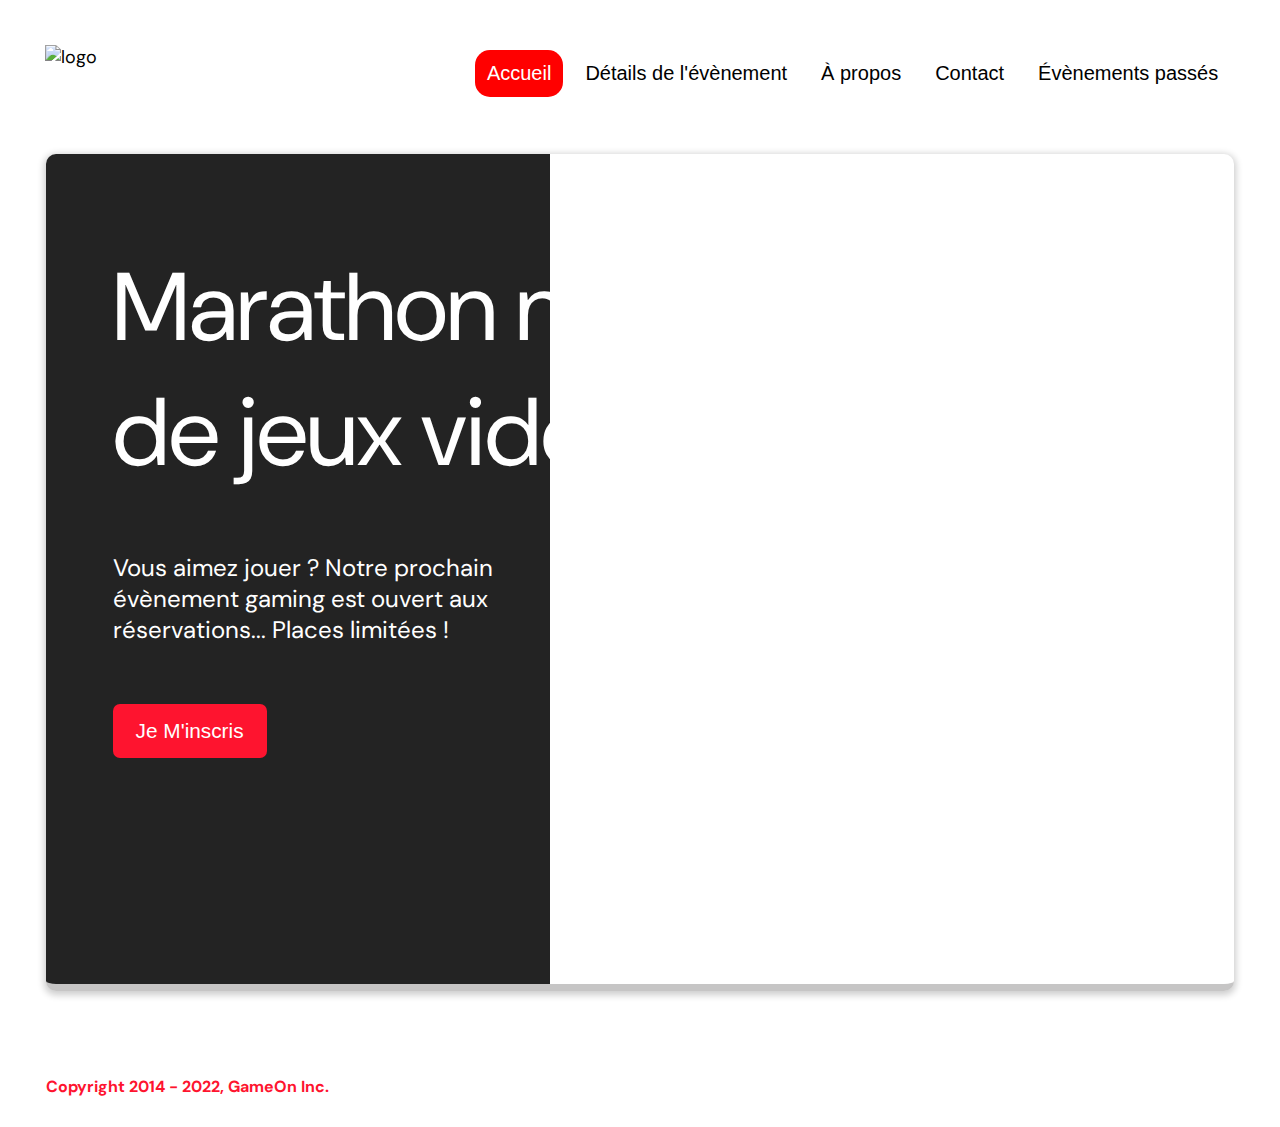
==== commit d7c4b2dd: "validation 3wc ok" ====
--- a/starterOnly/index.html
+++ b/starterOnly/index.html
@@ -1,11 +1,10 @@
 <!DOCTYPE html>
 <html lang="fr">
-
 <head>
   <meta charset="utf-8" />
   <title>Reservation</title>
   <meta name="viewport" content="width=device-width,initial-scale=1" />
-  <link rel="stylesheet" href="./essai.css" />
+  <link rel="stylesheet" href="./modale.css" />
   <link rel="stylesheet" href="https://cdnjs.cloudflare.com/ajax/libs/font-awesome/4.7.0/css/font-awesome.min.css">
   <link href="https://fonts.googleapis.com/css?family=DM+Sans" rel="stylesheet">
 </head>
@@ -13,7 +12,9 @@
 <body>
   <div class="topnav" id="myTopnav">
     <div class="header-logo">
-      <img alt="logo" src="./Logo.png" width="auto" height="auto" />
+      <img alt="logo" src="./Logo.png" />
+
+     <!-- <img alt="logo" src="./Logo.png" width="auto" height="auto" /> -->
     </div>
     <div class="main-navbar">
       <a href="#" class="active"><span>Accueil</span></a>
@@ -28,7 +29,7 @@
     </div>
 
   </div>
-  </div>
+  
   <main>
     <div class="hero-section">
       <div class="hero-content">
@@ -60,10 +61,10 @@
             <div class="formData">
               <label for="first">Prénom</label><br>
               <input class="text-control " type="text" required="required" id="first" name="first" /><br>
-              <small id="small_text" class="small_text">Prénom non valide</small>
+              <small id="small_text" class="small_text">Le prénom doit contenir un minimum de deux lettres</small>
             </div>
 
-              <div class="formData" data-error="la plus belle des motos">
+            <div class="formData">
               <label for="last">Nom</label><br>
               <input class="text-control" type="text" required="required" id="last" name="last" /><br>
               <small id="small_nom">Le nom n'est pas valide</small>
@@ -73,14 +74,14 @@
               <label for="email">E-mail</label><br>
               <input class="text-control" type="email" required="required" id="email" name="email" /><br>
               <div class="email-vide">Entrez une adresse mail valide</div>
-              <div class="error-email" id="error-email">L'adresse mail n'est pas valide</div>
+              <small class="error-email" id="error-email">L'adresse mail n'est pas valide</small>
             </div>
 
             <div class="formData">
               <label for="birthdate">Date de naissance</label><br>
               <input class="text-control" type="date" required="required" id="birthdate" name="birthdate" /><br>
-              <div class="no-date">Vous devez avoir 18 ans pour participer aux tournois</div>
-              <div class="right-date"></div>
+              <small class="no-date">Vous devez avoir 18 ans pour participer aux tournois</small>
+
             </div>
 
             <div class="formData">
@@ -120,9 +121,10 @@
               <input class="checkbox-input" type="checkbox" id="checkbox1" name="checkbox1" required />
               <label class="checkbox2-label" for="checkbox1">
                 <span class="checkbox-icon"></span>
+                </label>
                 <div class="accept-conditions">J'ai lu et accepte les conditions d'utilisation.</div>
                 <div class="accept">Veuillez accepter les conditions d'utilisation</div>
-              </label>
+              
               <br>
               <input class="checkbox-input" type="checkbox" id="checkbox2" />
               <label class="checkbox2-label" for="checkbox2">
@@ -141,10 +143,12 @@
           <div class="cadre">
             <div class="confirm-modal d-none">
 
-              <div class="message">Merci pour  votre inscription
-                <input type="button" id="close-confirm" class="button btn-submit close-confirm" value="fermer" />
+              <div class="message">Merci pour votre inscription
+
+                <button type="button" id="close-confirm" class="button btn-submit close-confirm">Fermer</button>
 
               </div>
+
             </div>
           </div>
         </div>
@@ -158,7 +162,7 @@
   </footer>
 
 
-  <script src="./essai.js"></script>
+  <script src="./modal.js"></script>
 
 
 </body>
--- a/starterOnly/modale.css
+++ b/starterOnly/modale.css
@@ -0,0 +1,745 @@
+:root {
+    --font-default: "DM Sans", Arial, Helvetica, sans-serif;
+    --font-slab: var(--font-default);
+    --modal-duration: 0.8s;
+}
+
+* {
+    box-sizing: border-box;
+    margin: 0;
+    padding: 0;
+}
+
+body {
+    margin: 0;
+    display: flex;
+    flex-direction: column;
+    font-family: var(--font-default);
+    font-size: 18px;
+    max-width: 1440px;
+    margin: 0 auto;
+}
+
+p {
+    margin-bottom: 0;
+    padding: 0.5vw;
+}
+
+img {
+    padding-right: 1rem;
+}
+
+
+.topnav {
+    overflow: hidden;
+    margin: 3.5%;
+}
+
+.header-logo {
+    float: left;
+}
+
+.main-navbar {
+    float: right;
+}
+
+.topnav a   {
+    float: left;
+    display: block;
+    color: #000000;
+    text-align: center;
+    padding: 12px 12px;
+    margin: 5px;
+    text-decoration: none;
+    font-size: 20px;
+    font-family: Roboto, sans-serif;
+}
+
+.fa.fa-bars{
+    display: none;
+    font-size:2em;
+}
+
+.topnav a:hover {
+    color: #ffffff;
+    border-radius: 15px;
+    display: block;
+    background-color: red;
+}
+
+.topnav a.active {
+    background-color: #ff0000;
+    color: #ffffff;
+    border-radius: 15px;
+}
+
+.topnav .icon {
+    display: none;
+}
+
+.fa.fa-bars{
+    color:  #FF001B;
+}
+
+.invalid-border{
+    border: solid red 1px;
+}
+
+.valid-border{
+    border: rgb(26, 255, 0) 1px solid;
+}
+/*-----------Pour les ecrans de 768 pixels ou plus petits----------*/
+
+@media screen and (max-width: 768px) {
+    .topnav a {display: none;}
+    .topnav a.icon {
+        float: right;
+        display: block;
+    }
+    
+    .fa.fa-bars{
+        display: block;
+    }
+    .topnav a active{
+        background-color: rgb(255, 255, 255);
+    }
+    .topnav .icon{
+        display: block;
+        
+        color: rgb(255, 255, 255);
+    }
+}
+
+@media screen and (max-width: 768px) {
+    .topnav.responsive {position: relative;
+    }
+    
+    
+    a.icon:hover{
+        background-color: rgb(192, 62, 62);
+    }
+    .topnav.responsive .icon {
+        position: absolute;
+        right: 0;
+        top: 0;
+        
+        color: red;
+        z-index: 100;
+        
+    }
+    .topnav.responsive a {
+        float: none;
+        display: block;
+        text-align: left;
+    }
+    
+    a.icon{
+        display: block;
+        position: absolute;
+        top: 30px;
+        right: 40px;
+        font-size:2rem;
+    }
+    .main-navbar{
+        margin-top: 70px;
+    }
+}
+
+/*------pour les écrans de 540pixels ou moins--------*/
+@media screen and (max-width: 540px) {
+    .topnav a {display: none;}
+    .topnav a.icon {
+        float: right;
+        display: block;
+        margin-top: -15px;
+    }
+    
+}
+
+main {
+    font-size: 130%;
+    font-weight: bolder;
+    color: black;
+    padding-top: 0.5vw;
+    padding-left: 2vw;
+    padding-right: 2vw;
+    margin: 1px 20px 15px;
+    border-radius: 2rem;
+    text-align: justify;
+}
+
+.modal-btn {
+    font-size: 145%;
+    background: #fe142f;
+    display: flex;
+    margin: auto;
+    padding: 2em;
+    color: #fff;
+    padding: 0.75rem 2.5rem;
+    border-radius: 1rem;
+    cursor: pointer;
+}
+
+.modal-btn:hover {
+    background: #3876ac;
+}
+
+.footer {
+    margin: 20px;
+    padding: 10px;
+    font-family: var(--font-slab);
+}
+
+/* Modal form */
+.button {
+    background: #fe142f;
+    margin-top: 0.5em;
+    padding: 1em;
+    color: #fff;
+    border-radius: 15px;
+    cursor: pointer;
+    font-size: 16px;
+}
+
+.button:hover {
+    background: #3876ac;
+}
+
+.smFont {
+    font-size: 16px;
+}
+
+.bground {
+    display:none ;
+    position: fixed;
+    z-index: 1;
+    left: 0;
+    top: 0;
+    height: 100%;
+    width: 100%;
+    overflow: auto;
+    background-color: rgba(26, 39, 156, 0.4);
+}
+
+.content {
+    margin: 5% auto;
+    width: 100%;
+    max-width: 500px;
+    animation-name: modalopen;
+    animation-duration: var(--modal-duration);
+    background: #232323;
+    border-radius: 10px;
+    overflow: hidden;
+    position: relative;
+    color: #fff;
+    padding-top: 10px;
+}
+
+
+.modal-body {
+    padding: 15px 8%;
+    margin: 15px auto;
+    
+}
+
+label {
+    font-family: var(--font-default);
+    font-size: 17px;
+    font-weight: normal;
+    display: inline-block;
+    margin-bottom: 11px;
+}
+
+input {
+    padding: 8px;
+    border: 0.8px solid #ccc;
+    outline: none;
+}
+
+.text-control {
+    margin: 0;
+    padding: 8px;
+    width: 100%;
+    border-radius: 8px;
+    font-size: 20px;
+    height: 48px;
+}
+
+.formData[data-error]::after {
+    content: attr(data-error);
+    font-size: 0.4em;
+    color: #e54858;
+    display: block;
+    margin-top: 7px;
+    margin-bottom: 7px;
+    text-align: right;
+    line-height: 0.3;
+    opacity: 0;
+    transition: 0.3s;
+}
+
+.formData[data-error-visible="true"]::after {
+    opacity: 1;
+}
+
+.formData[data-error-visible="true"] .text-control {
+    border: 2px solid #e54858;
+}
+
+input[data-error]::after {
+    content: attr(data-error);
+    font-size: 0.4em;
+    color: red;
+} 
+.checkbox-label,
+.checkbox2-label {
+    position: relative;
+    margin-left: 36px;
+    font-size: 12px;
+    font-weight: normal;
+}
+
+.checkbox-label .checkbox-icon,
+.checkbox2-label .checkbox-icon {
+    display: block;
+    width: 20px;
+    height: 20px;
+    border: 2px solid #279e7a;
+    border-radius: 50%;
+    text-indent: 29px;
+    white-space: nowrap;
+    position: absolute;
+    left: -30px;
+    top: -1px;
+    transition: 0.3s;
+}
+
+.checkbox-label .checkbox-icon::after,
+.checkbox2-label .checkbox-icon::after {
+    content: "";
+    width: 13px;
+    height: 13px;
+    background-color: #279e7a;
+    border-radius: 50%;
+    text-indent: 29px;
+    white-space: nowrap;
+    position: absolute;
+    left: 50%;
+    top: 50%;
+    transform: translate(-50%, -50%);
+    transition: 0.3s;
+    opacity: 0;
+}
+
+.checkbox-input {
+    display: none;
+}
+
+.checkbox-input:checked + .checkbox-label .checkbox-icon::after,
+.checkbox-input:checked + .checkbox2-label .checkbox-icon::after {
+    opacity: 1;
+}
+
+.checkbox-input:checked + .checkbox2-label .checkbox-icon {
+    background: #279e7a;
+}
+
+.checkbox2-label .checkbox-icon {
+    border-radius: 4px;
+    border: 0;
+    background: #c4c4c4;
+}
+
+.checkbox2-label .checkbox-icon::after {
+    width: 7px;
+    height: 4px;
+    border-radius: 2px;
+    background: transparent;
+    border: 2px solid transparent;
+    border-bottom-color: #fff;
+    border-left-color: #fff;
+    transform: rotate(-55deg);
+    left: 21%;
+    top: 19%;
+}
+
+.close {
+    position: absolute;
+    right: 15px;
+    top: 15px;
+    width: 32px;
+    height: 32px;
+    opacity: 1;
+    cursor: pointer;
+    transform: scale(.7);
+    color: red;
+    
+}
+
+.close:before,
+.close:after {
+    position: absolute;
+    left: 15px;
+    content: " ";
+    height: 33px;
+    width: 3px;
+    background-color: #fff;
+    transform: scale(2);
+}
+
+.close:before {
+    transform: rotate(45deg);
+}
+
+.close:after {
+    transform: rotate(-45deg);
+}
+
+
+
+.btn-submit,
+.btn-signup {
+    background: #fe142f;
+    display: block;
+    margin: 0 auto;
+    border-radius: 7px;
+    font-size: 1rem;
+    padding: 12px 82px;
+    color: #fff;
+    cursor: pointer;
+    border: 0;
+}
+/* custom select styles */
+.custom-select {
+    position: relative;
+    font-family: Arial;
+    font-size: 1.1rem;
+    font-weight: normal;
+}
+
+.custom-select select {
+    display: none;
+}
+
+.select-selected {
+    background-color: #fff;
+}
+
+/* Style the arrow inside the select element: */
+.select-selected:after {
+    position: absolute;
+    content: "";
+    top: 10px;
+    right: 13px;
+    width: 11px;
+    height: 11px;
+    border: 3px solid transparent;
+    border-bottom-color: #f00;
+    border-left-color: #f00;
+    transform: rotate(-48deg);
+    border-radius: 25px 0 5px 0;
+}
+
+/* Point the arrow upwards when the select box is open (active): */
+.select-selected.select-arrow-active:after {
+    transform: rotate(135deg);
+    top: 13px;
+}
+
+.select-items div,
+.select-selected {
+    color: #000;
+    padding: 11px 16px;
+    border: 1px solid transparent;
+    border-color: transparent transparent rgba(0, 0, 0, 0.1) transparent;
+    cursor: pointer;
+    border-radius: 8px;
+    height: 48px;
+}
+
+/* Style items (options): */
+.select-items {
+    position: absolute;
+    background-color: #fff;
+    top: 89%;
+    left: 0;
+    right: 0;
+    z-index: 99;
+}
+
+/* Hide the items when the select box is closed: */
+.select-hide {
+    display: none;
+}
+.select-items div:hover,
+.same-as-selected {
+    background-color: rgba(0, 0, 0, 0.1);
+}
+/* custom select end */
+.text-label {
+    font-weight: normal;
+    font-size: 16px;
+}
+.hero-section {
+    min-height: 93vh;
+    border-radius: 10px;
+    display: grid;
+    grid-template-columns: repeat(12, 1fr);
+    /*
+    grid-template-rows: repeat(3, 1fr);*/
+    overflow: hidden;
+    box-shadow: 0 2px 7px 2px rgba(0, 0, 0, 0.2);
+    margin-bottom: 10px;
+    /*-------*/
+    border-bottom: 7px solid #7e7a7a70;
+}
+.hero-content {
+    padding: 51px 67px;
+    grid-column: span 4;
+    background: #232323;
+    color: #fff;
+    position: relative;
+    text-align: left;
+    min-width: 424px;
+    
+}
+.hero-content::after {
+    content: "";
+    width: 100%;
+    height: 100%;
+    background: #232323;
+    position: absolute;
+    right: -80px;
+    top: 0;
+}
+.hero-content > * {
+    position: relative;
+    z-index: 1;
+}
+.hero-headline {
+    font-size: 6rem;
+    font-weight: normal;
+    white-space: nowrap;
+    margin-top:40px
+}
+.hero-text {
+    width: 146%;
+    font-weight: 400;
+    margin-top: 57px;
+    padding: 0;
+    font-size: 24px;
+}
+
+.btn-signup {
+    outline: none;
+    text-transform: capitalize;
+    font-size: 1.3rem;
+    padding: 15px 23px;
+    margin: 0;
+    margin-top: 59px;
+    
+}
+.hero-img {
+    grid-column: span 8;
+}
+.hero-img img {
+    width: 100%;
+    height: 100%;
+    display: block;
+    padding: 0;
+}
+.copyrights {
+    color: #fe142f;
+    padding: 0;
+    font-size: 1rem;
+    margin: 60px 0 30px;
+    font-weight: bolder;
+}
+/*-----------------*/
+.hero-section > .btn-signup {
+    display: none;
+}
+
+footer {
+    padding-left: 2vw;
+    padding-right: 2vw;
+    margin: 0 20px;
+}
+
+/*------------------*/
+
+@media screen and (min-width: 800px) and (max-width: 1440px) {
+    .hero-img img {
+        width: 100%; 
+        height: 100%; 
+        object-fit: cover;
+        object-position: center; 
+    }
+}
+/*---------------------*/
+
+@media screen and (max-width: 850px) {
+    .hero-section {
+        display: block;
+        box-shadow: unset;
+    }
+    
+    .hero-content {
+        background: #fff;
+        color: #000;
+        padding: 20px;
+    }
+    .hero-content::after {
+        content: unset;
+    }
+    
+    .hero-content .btn-signup {
+        display:none ;
+        
+    }
+    
+    .hero-headline {
+        font-size: 4.5rem;
+        white-space: normal;
+    }
+    
+    .hero-text {
+        width: unset;
+        font-size: 1.3rem;
+    }
+    
+    .hero-img img {
+        border-radius: 10px;
+        margin-top: 40px; 
+    }
+    .hero-section > .btn-signup {
+        display: grid;
+        margin: 32px auto 10px;
+        padding: 12px 35px;
+    }
+    
+    .topnav a{
+        font-size: 14px;
+    }
+    
+    .copyrights {
+        margin-top: 50px;
+        text-align: center;
+    }
+    
+    #secondInscritBtn{
+        display: none;
+    }
+    
+}
+
+@keyframes modalopen {
+    from {
+        opacity: 0;
+        transform: translateY(-150px);
+    }
+    to {
+        opacity: 1;
+    }
+}
+/*--------------media-------------*/
+
+.d-none{
+    display: flex;
+    
+}
+
+#small_text{
+    display: none;
+    font-size: 18px;
+    color: red;
+}
+
+#small_nom{
+    display: none;
+    font-size: 18px;
+    color: red;
+}
+
+#error-email{
+    display: none;
+    font-size: 18px;
+    color: red;
+}
+
+.button.btn-submit.close-confirm{
+    display: block;
+    margin-top: 150px;
+}
+
+
+#nombre-invalide{
+    display: none;
+    font-size: 18px;
+    color: red;
+}
+
+.accept{
+    display: none;
+    font-size: 18px;
+    color: red;
+}
+
+.no-date{
+    display: none;
+    font-size: 18px;
+    color: red;
+}
+
+.email-vide{
+    color: red;
+    font-size: 16px;
+}
+
+.choix-ville{
+    color: red;
+    font-size: 16px;
+    display: none;
+}
+
+.cadre{
+    height: 500px;
+}
+
+.message{
+    display: none;
+    text-align: center;
+    line-height: 1.5em;
+    font-size: 36px;
+    margin-top: 50px;
+}
+
+.button.button-submit.close-confirm{
+    display: block;
+}
+
+.confirm-modal.d-none{
+    display: flex;
+    flex-direction: column;
+    flex-wrap: nowrap;
+    justify-content: flex-end;
+    align-items: stretch;
+    align-content: stretch;
+    
+}
+.essai{
+    margin-top: 60px;
+}
+
+#close-confirm{
+    
+    background: #fe142f;
+    margin-top: 0.5em;
+    padding: 1em;
+    color: #fff;
+    border-radius: 15px;
+    cursor: pointer;
+    font-size: 16px;
+    
+    margin-top: 300px;
+}